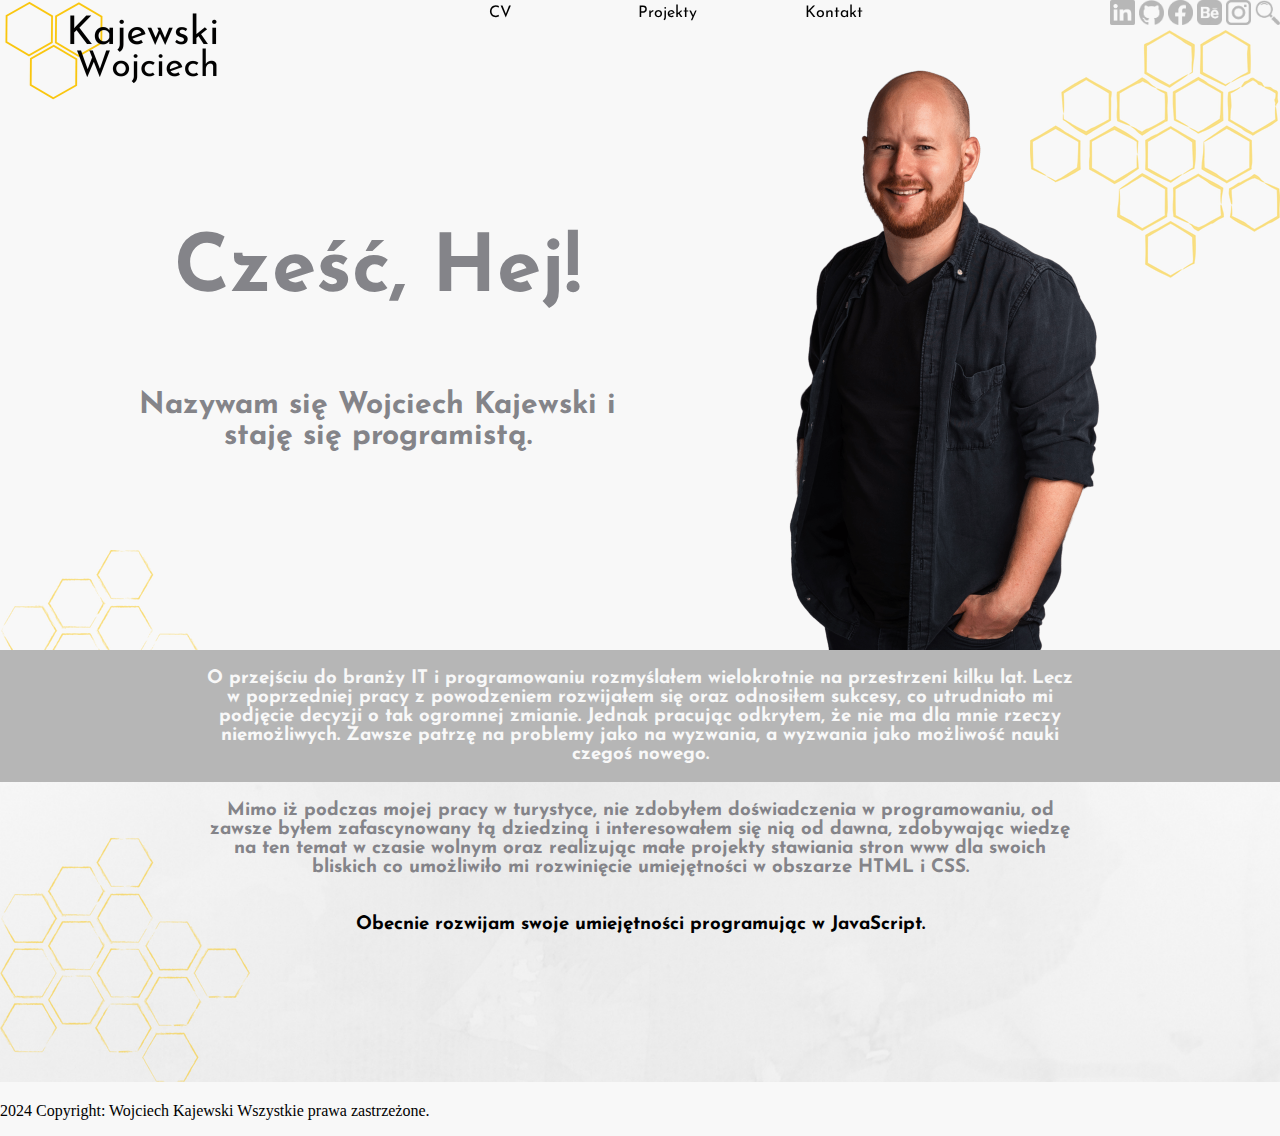
==== index.html @ 6ad24936 "Add files via upload" ====
<!DOCTYPE html>
<html lang="pl">
<head>
    <meta charset="UTF-8">
    <meta name="viewport" content="width=device-width, initial-scale=1.0">
    <link rel="stylesheet" href="https://fonts.googleapis.com/css2?family=Josefin+Sans&display=swap">
    <title>Wojciech Kajewski</title>
    <link rel="stylesheet" href="style.css" />
    <script src="app.js"></script>
</head>
<body>
    <header>
        <div class="logo">
            <img src="logo_kajewski2.png" alt="logotyp" height="100px">
        </div>

            <div class="menu">
           
                <a href="cv.html" class="menu">CV</a>
            
                <a href="y" class="menu">Projekty</a>
                
                <a href="z" class="menu">Kontakt</a>
            
            </div>

        <div class="icon">
            <a href="https://www.linkedin.com/in/wojciech-kajewski-02330b27a/">
                <img src="logo_linked.png" class="icon" alt="logo-linkedin" /></a>
            <a href="https://github.com/Kajo92">
                <img src="logo_github.png" class="icon" alt="logo-github" /></a>
            <a href="https://www.facebook.com/wojciech.kajewski">
                <img src="logo_facebook.png" class="icon" alt="logo-facebook" /></a>
            <a href="https://www.behance.net/wojcieckajewsk">
                <img src="logo_behance.png" class="icon" alt="logo-behance" /></a>
            <a href="https://www.instagram.com/wojciechkajewski/">
                <img src="logo_insta.png" class="icon" alt="logo-insta" /></a>
            <a href="https://www.google.com/search?q=Wojciech+Kajewski&oq=Wojciech+Kajewski&gs_lcrp=EgZjaHJvbWUyBggAEEUYOTIGCAEQRRhBMgYIAhBFGDwyBggDEEUYPdIBCTM2OTJqMWoxNagCALACAA&sourceid=chrome&ie=UTF-8">
                <img src="icon_loupe.png" class="icon" alt="icon-loupe"/></a>
        </div>
        
    </header>

    <main>
        <div class="container">
            <div class="text">
                <h1>Cześć, Hej!</h1>
                <h2>Nazywam się Wojciech Kajewski i <br>staję się programistą.</h2>
            </div>
            <div class="photo">
                <img src="person_wojciech.png" alt="person-wojciech" height="600px">
            </div>
            <div class="honey1">
                <img src="honey1.png" alt="honey">
            </div>
        </div>
            
        <div class="honey2">
            <img src="honey2.png" alt="honey">
        </div>
        
        <div class="text2">
            <h3>O przejściu do branży IT i programowaniu rozmyślałem wielokrotnie na przestrzeni kilku lat. Lecz w poprzedniej pracy z powodzeniem rozwijałem się oraz odnosiłem sukcesy, co utrudniało mi podjęcie decyzji o tak ogromnej zmianie. Jednak pracując odkryłem, że nie ma dla mnie rzeczy niemożliwych. Zawsze patrzę na problemy jako na wyzwania, a wyzwania jako możliwość nauki czegoś nowego. </h3>
        </div>
        
        <div class="background-text">
            <div class="text3">
             <h3>Mimo iż podczas mojej pracy w turystyce, nie zdobyłem doświadczenia w programowaniu, od zawsze byłem zafascynowany tą dziedziną i interesowałem się nią od dawna, zdobywając wiedzę na ten temat w czasie wolnym oraz realizując małe projekty stawiania stron www dla swoich bliskich co umożliwiło mi rozwinięcie umiejętności w obszarze HTML i CSS.</h3>
            </div>

            <div class="text4">
             <h3>Obecnie rozwijam swoje umiejętności programując w JavaScript.</h3>
            </div>
        </div>

        <div class="honey3">
            <img src="honey3.png" alt="honey">
        </div>

    </main>

    <footer>

        <div class="footer">
        <p>2024 Copyright: Wojciech Kajewski Wszystkie prawa zastrzeżone.</p>
        </div>

    </div>
    </footer>
</body>
</html>
---- style.css ----
body {
    margin: 0 auto; /* ustawia element w centrum strony (opcjonalne) */
    background-color: #F8F8F8; /* kolor tła */
  }

  /* --------------------------CSS HEADER--------------------------------------------*/

header {
    display: flex;
    justify-content: space-between;
    height: 25px;
    background-color: #F8F8F8;
    width: 100%; /*- SZTYWNY HEADER*/
    position: fixed; /* SZTYWNY HEADER*/
  }

  a {
    text-decoration: none; /* Usunięcie podkreślenia */
    color: inherit; /* Dziedziczenie koloru od rodzica (może być dostosowane) */
    font-family: 'Josefin Sans', sans-serif;
  }


  .menu {
    display: flex;
    justify-content: space-around;
    align-items: center;
    width: 500px
 }


  .icon {
    height: 25px;
  }  

/* --------------------------CSS MAIN--------------------------------------------*/

  .container {
    font-family: 'Josefin Sans', sans-serif;
    display: flex;
    justify-content: space-between;
  }

  .text{
    display: flex;
    justify-content: center;
    align-items: center;
    text-align: center;
    flex-direction: column;
    width: 800px;
  }

  h1 {
    font-size: 80px;
    font-weight: bold;
    color: #848489;
  }

  h2 {
    font-size: 30px;
    color: #848489;
  }

  .photo {
    margin-top: 50px;
  }

  .honey1 {
    margin-top: 30px;
    margin-left: -150px;
  }

  .honey2 {
    margin-top: -104px;
    padding-bottom: 24px;
  }

  .text2 {
    display: flex;
    justify-content: center;
    text-align: center;
    align-items: center;
    font-family: 'Josefin Sans', sans-serif;
    background-color: #B6B6B6;
    color: #F8F8F8;
    margin-top: -28px;
    padding-left: 200px;
    padding-right: 200px;
  }

  .text3 {
    color: #848489;
    padding-left: 200px;
    padding-right: 200px;
  }

  .background-text {
    height: 300px;
    display: flex;
    flex-direction: column;
    text-align: center;
    font-family: 'Josefin Sans', sans-serif;
    background-image: url('background-photo.jpg');
    background-size: cover; /* Dopasuj obraz do rozmiaru kontenera */
  }

  .honey3 {
    margin-top: -250px;
  }

  /* --------------------------CSS FOOTER--------------------------------------------*/

  .footer {
    display: flex;
  }
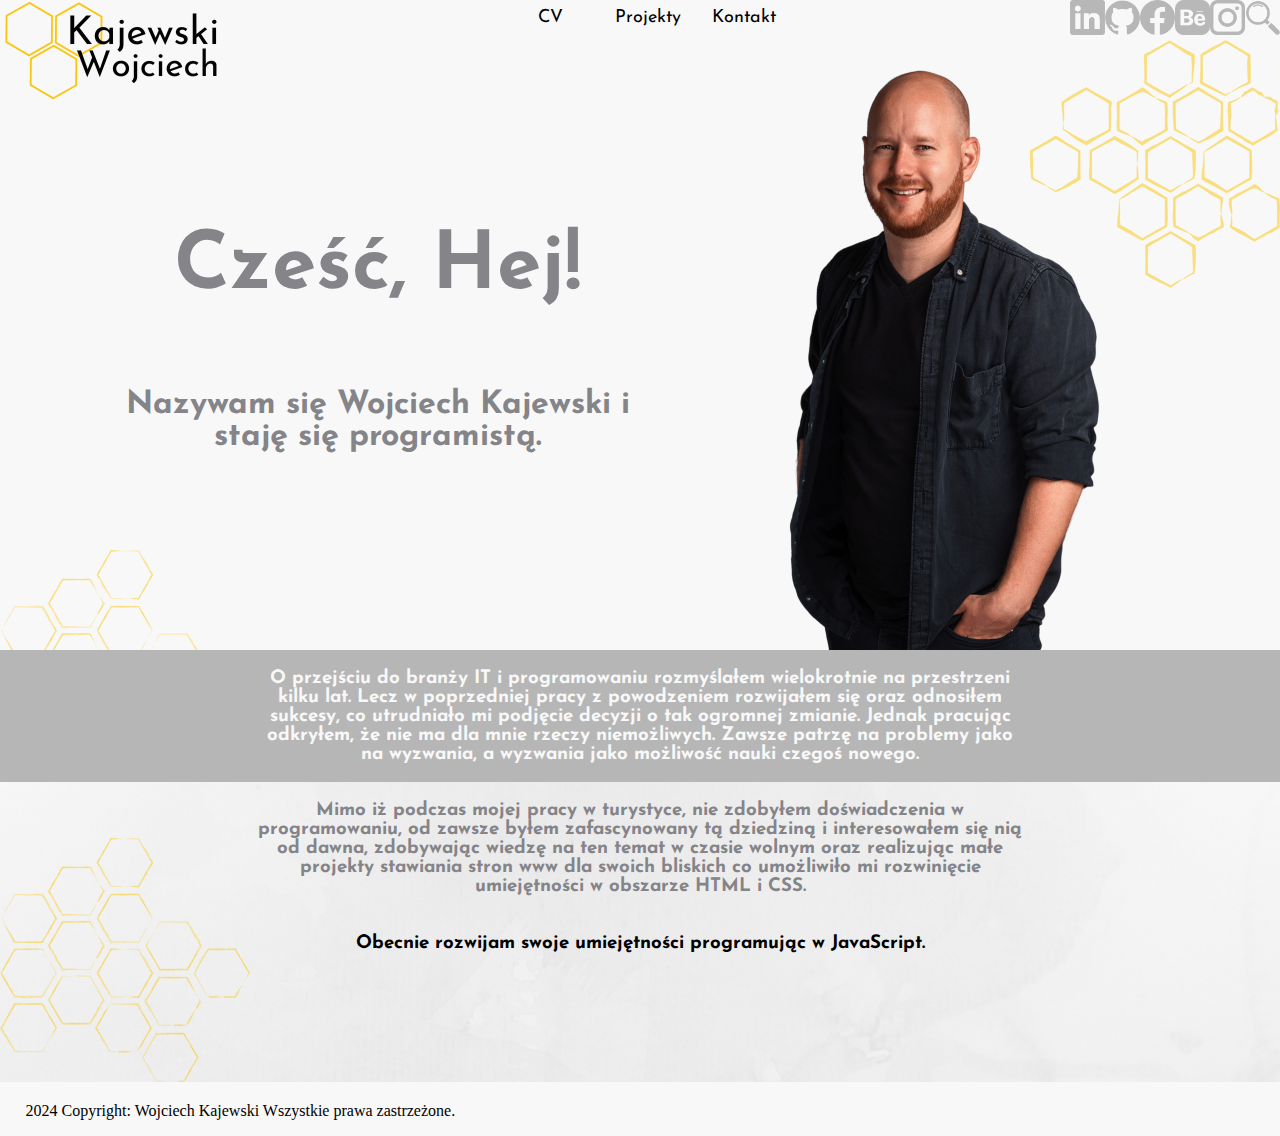
==== commit 6a1a0876: "Add files via upload" ====
--- a/index.html
+++ b/index.html
@@ -14,16 +14,25 @@
             <img src="logo_kajewski2.png" alt="logotyp" height="100px">
         </div>
 
-            <div class="menu">
+        <div class="menu">
+            <a href="cv.html" class="menu">CV</a>
+            <div class="dropdown">
+                <button class="dropbtn">Projekty</button>
+                <div class="dropdown-content">
+                    <a href="#">Strona Silvae Via (html/CSS)</a>
+                    <a href="#">Strona OCT (WordPress)</a>
+                    <a href="#">Strona Beni pizza (Word Press)</a>
+                </div>
+            </div>
+            
+            
+            <a href="z" class="menu">Kontakt</a>
+            </div>
+            
+            
            
-                <a href="cv.html" class="menu">CV</a>
-            
-                <a href="y" class="menu">Projekty</a>
-                
-                <a href="z" class="menu">Kontakt</a>
-            
-            </div>
-
+        </div>
+          
         <div class="icon">
             <a href="https://www.linkedin.com/in/wojciech-kajewski-02330b27a/">
                 <img src="logo_linked.png" class="icon" alt="logo-linkedin" /></a>
--- a/style.css
+++ b/style.css
@@ -1,14 +1,17 @@
 body {
+    width: 100%;
     margin: 0 auto; /* ustawia element w centrum strony (opcjonalne) */
     background-color: #F8F8F8; /* kolor tła */
-  }
+    width: 100%;
+}
+    
 
   /* --------------------------CSS HEADER--------------------------------------------*/
 
 header {
     display: flex;
     justify-content: space-between;
-    height: 25px;
+    height: 35px;
     background-color: #F8F8F8;
     width: 100%; /*- SZTYWNY HEADER*/
     position: fixed; /* SZTYWNY HEADER*/
@@ -18,23 +21,88 @@
     text-decoration: none; /* Usunięcie podkreślenia */
     color: inherit; /* Dziedziczenie koloru od rodzica (może być dostosowane) */
     font-family: 'Josefin Sans', sans-serif;
+    font-size: large;
   }
+ 
+ 
+  .menu {
+    display: flex;    
+    justify-content: center;
+    align-items: center;
+    width: 30%;
+ }
+
+ .menu a:hover {
+ text-decoration:underline;
+
+ }
+
+ 
+
+ .icon {
+  display: flex;
+  height: 35px;
+}  
+
+/*-------------------------------PROJECT ACCORDIONS---------------*/
 
 
-  .menu {
-    display: flex;
-    justify-content: space-around;
-    align-items: center;
-    width: 500px
- }
+ .dropdown {
+  float: left;
+  overflow: hidden;
+  
+}
 
+.dropdown .dropbtn {
+  font-size: large;
+  border: none;
+  outline: none;
+  color: white;
+  background-color: inherit;
+  font-family: inherit;
+  margin: 0;
+  text-decoration: none; /* Usunięcie podkreślenia */
+  color: inherit; /* Dziedziczenie koloru od rodzica (może być dostosowane) */
+  font-family: 'Josefin Sans', sans-serif;
+}
 
-  .icon {
-    height: 25px;
-  }  
+.navbar a, .dropdown-content a {
+  float: none;
+  display: block;
+  text-align: left;
+}
+
+.dropdown-content {
+  display: none;
+  position: absolute;
+  background-color: #f9f9f9;
+  min-width: 160px;
+  box-shadow: 0px 8px 16px 0px rgba(0,0,0,0.2);
+  z-index: 1;
+}
+
+.dropdown-content a {
+  color: black;
+  padding: 12px 16px;
+  text-decoration: none;
+  display: block;
+  text-align: left;
+}
+
+.dropdown-content a:hover {
+  background-color: #ddd;
+}
+
+.dropdown:hover .dropdown-content {
+  display: block;
+}
 
 /* --------------------------CSS MAIN--------------------------------------------*/
 
+  main{
+    width: fit-content;
+  }
+  
   .container {
     font-family: 'Josefin Sans', sans-serif;
     display: flex;
@@ -47,17 +115,17 @@
     align-items: center;
     text-align: center;
     flex-direction: column;
-    width: 800px;
+    width: 100%;
   }
 
   h1 {
-    font-size: 80px;
+    font-size: 500%;
     font-weight: bold;
     color: #848489;
   }
 
   h2 {
-    font-size: 30px;
+    font-size: 200%;
     color: #848489;
   }
 
@@ -66,7 +134,7 @@
   }
 
   .honey1 {
-    margin-top: 30px;
+    margin-top: 40px;
     margin-left: -150px;
   }
 
@@ -84,14 +152,18 @@
     background-color: #B6B6B6;
     color: #F8F8F8;
     margin-top: -28px;
-    padding-left: 200px;
-    padding-right: 200px;
+    padding-left: 20%;
+    padding-right: 20%;
   }
 
   .text3 {
+    display: flex;
+    justify-content: center;
+    text-align: center;
+    align-items: center;
     color: #848489;
-    padding-left: 200px;
-    padding-right: 200px;
+    padding-left: 20%;
+    padding-right: 20%;
   }
 
   .background-text {
@@ -110,6 +182,8 @@
 
   /* --------------------------CSS FOOTER--------------------------------------------*/
 
-  .footer {
+  footer {
     display: flex;
+    white-space: nowrap;
+    margin-left: 2%;
   }
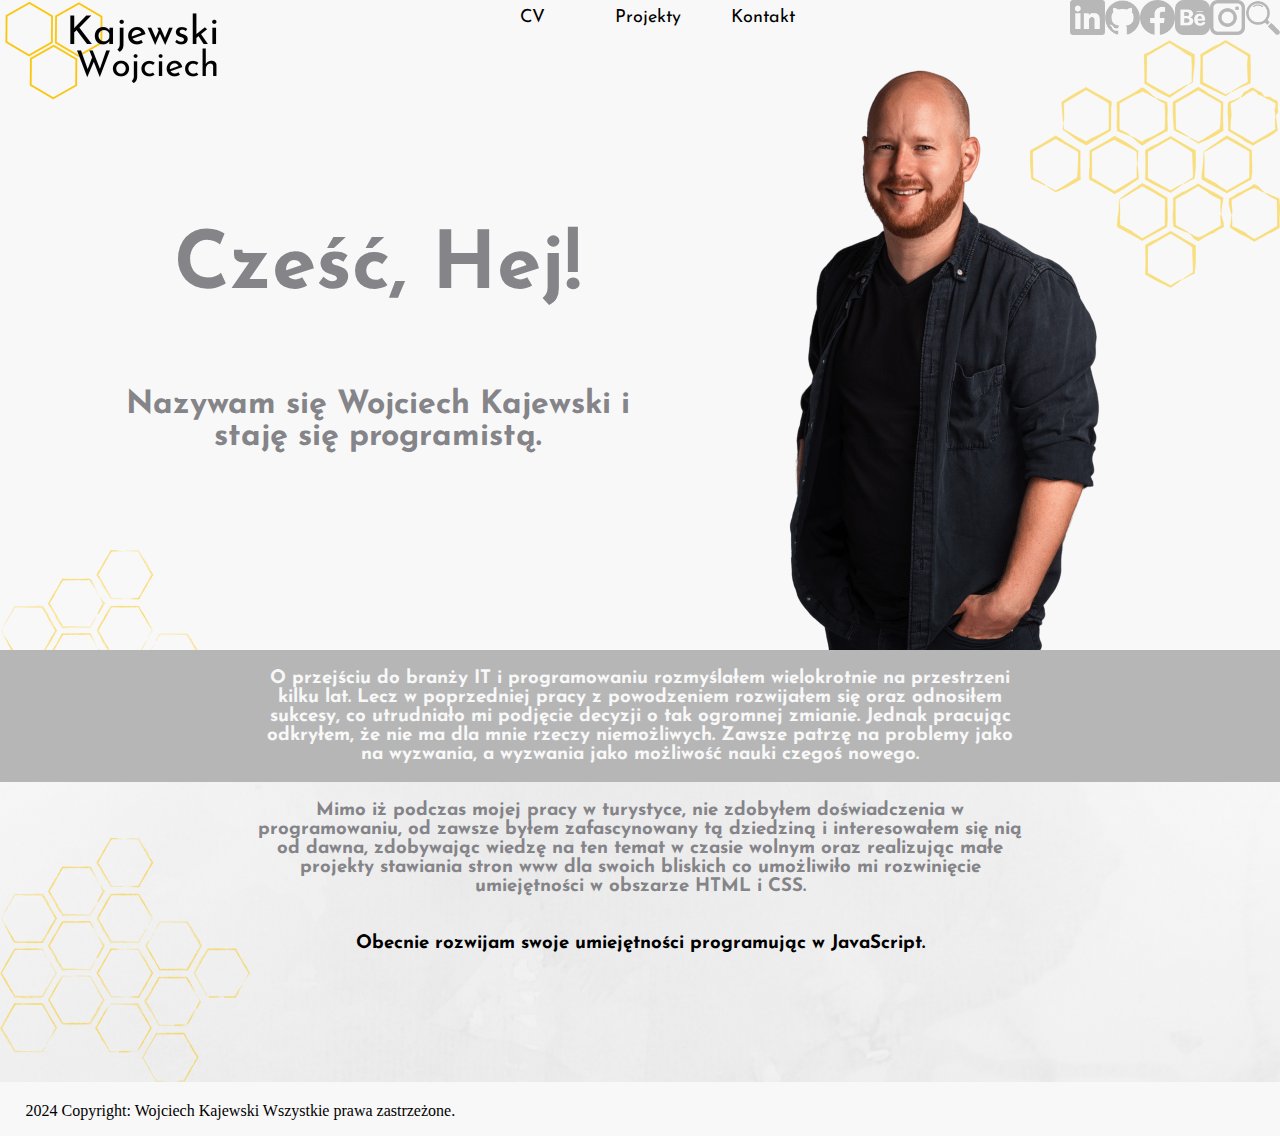
==== commit fb67f106: "Merge branch 'master' of https://github.com/Kajo92/Page-about-me" ====
--- a/index.html
+++ b/index.html
@@ -1,100 +1,91 @@
-<!DOCTYPE html>
-<html lang="pl">
-<head>
-    <meta charset="UTF-8">
-    <meta name="viewport" content="width=device-width, initial-scale=1.0">
-    <link rel="stylesheet" href="https://fonts.googleapis.com/css2?family=Josefin+Sans&display=swap">
-    <title>Wojciech Kajewski</title>
-    <link rel="stylesheet" href="style.css" />
-    <script src="app.js"></script>
-</head>
-<body>
-    <header>
-        <div class="logo">
-            <img src="logo_kajewski2.png" alt="logotyp" height="100px">
-        </div>
-
-        <div class="menu">
-            <a href="cv.html" class="menu">CV</a>
-            <div class="dropdown">
-                <button class="dropbtn">Projekty</button>
-                <div class="dropdown-content">
-                    <a href="#">Strona Silvae Via (html/CSS)</a>
-                    <a href="#">Strona OCT (WordPress)</a>
-                    <a href="#">Strona Beni pizza (Word Press)</a>
-                </div>
-            </div>
-            
-            
-            <a href="z" class="menu">Kontakt</a>
-            </div>
-            
-            
-           
-        </div>
-          
-        <div class="icon">
-            <a href="https://www.linkedin.com/in/wojciech-kajewski-02330b27a/">
-                <img src="logo_linked.png" class="icon" alt="logo-linkedin" /></a>
-            <a href="https://github.com/Kajo92">
-                <img src="logo_github.png" class="icon" alt="logo-github" /></a>
-            <a href="https://www.facebook.com/wojciech.kajewski">
-                <img src="logo_facebook.png" class="icon" alt="logo-facebook" /></a>
-            <a href="https://www.behance.net/wojcieckajewsk">
-                <img src="logo_behance.png" class="icon" alt="logo-behance" /></a>
-            <a href="https://www.instagram.com/wojciechkajewski/">
-                <img src="logo_insta.png" class="icon" alt="logo-insta" /></a>
-            <a href="https://www.google.com/search?q=Wojciech+Kajewski&oq=Wojciech+Kajewski&gs_lcrp=EgZjaHJvbWUyBggAEEUYOTIGCAEQRRhBMgYIAhBFGDwyBggDEEUYPdIBCTM2OTJqMWoxNagCALACAA&sourceid=chrome&ie=UTF-8">
-                <img src="icon_loupe.png" class="icon" alt="icon-loupe"/></a>
-        </div>
-        
-    </header>
-
-    <main>
-        <div class="container">
-            <div class="text">
-                <h1>Cześć, Hej!</h1>
-                <h2>Nazywam się Wojciech Kajewski i <br>staję się programistą.</h2>
-            </div>
-            <div class="photo">
-                <img src="person_wojciech.png" alt="person-wojciech" height="600px">
-            </div>
-            <div class="honey1">
-                <img src="honey1.png" alt="honey">
-            </div>
-        </div>
-            
-        <div class="honey2">
-            <img src="honey2.png" alt="honey">
-        </div>
-        
-        <div class="text2">
-            <h3>O przejściu do branży IT i programowaniu rozmyślałem wielokrotnie na przestrzeni kilku lat. Lecz w poprzedniej pracy z powodzeniem rozwijałem się oraz odnosiłem sukcesy, co utrudniało mi podjęcie decyzji o tak ogromnej zmianie. Jednak pracując odkryłem, że nie ma dla mnie rzeczy niemożliwych. Zawsze patrzę na problemy jako na wyzwania, a wyzwania jako możliwość nauki czegoś nowego. </h3>
-        </div>
-        
-        <div class="background-text">
-            <div class="text3">
-             <h3>Mimo iż podczas mojej pracy w turystyce, nie zdobyłem doświadczenia w programowaniu, od zawsze byłem zafascynowany tą dziedziną i interesowałem się nią od dawna, zdobywając wiedzę na ten temat w czasie wolnym oraz realizując małe projekty stawiania stron www dla swoich bliskich co umożliwiło mi rozwinięcie umiejętności w obszarze HTML i CSS.</h3>
-            </div>
-
-            <div class="text4">
-             <h3>Obecnie rozwijam swoje umiejętności programując w JavaScript.</h3>
-            </div>
-        </div>
-
-        <div class="honey3">
-            <img src="honey3.png" alt="honey">
-        </div>
-
-    </main>
-
-    <footer>
-
-        <div class="footer">
-        <p>2024 Copyright: Wojciech Kajewski Wszystkie prawa zastrzeżone.</p>
-        </div>
-
-    </div>
-    </footer>
-</body>
+<!DOCTYPE html>
+<html lang="pl">
+<head>
+    <meta charset="UTF-8">
+    <meta name="viewport" content="width=device-width, initial-scale=1.0">
+    <link rel="stylesheet" href="https://fonts.googleapis.com/css2?family=Josefin+Sans&display=swap">
+    <title>Wojciech Kajewski</title>
+    <link rel="stylesheet" href="style.css" />
+    <script src="app.js"></script>
+</head>
+<body>
+    <header>
+        <div class="logo">
+            <img src="logo_kajewski2.png" alt="logotyp" height="100px">
+        </div>
+
+            <div class="menu">
+           
+                <a href="cv.html" class="menu">CV</a>
+            
+                <a href="y" class="menu">Projekty</a>
+                
+                <a href="z" class="menu">Kontakt</a>
+            
+            </div>
+
+        <div class="icon">
+            <a href="https://www.linkedin.com/in/wojciech-kajewski-02330b27a/">
+                <img src="logo_linked.png" class="icon" alt="logo-linkedin" /></a>
+            <a href="https://github.com/Kajo92">
+                <img src="logo_github.png" class="icon" alt="logo-github" /></a>
+            <a href="https://www.facebook.com/wojciech.kajewski">
+                <img src="logo_facebook.png" class="icon" alt="logo-facebook" /></a>
+            <a href="https://www.behance.net/wojcieckajewsk">
+                <img src="logo_behance.png" class="icon" alt="logo-behance" /></a>
+            <a href="https://www.instagram.com/wojciechkajewski/">
+                <img src="logo_insta.png" class="icon" alt="logo-insta" /></a>
+            <a href="https://www.google.com/search?q=Wojciech+Kajewski&oq=Wojciech+Kajewski&gs_lcrp=EgZjaHJvbWUyBggAEEUYOTIGCAEQRRhBMgYIAhBFGDwyBggDEEUYPdIBCTM2OTJqMWoxNagCALACAA&sourceid=chrome&ie=UTF-8">
+                <img src="icon_loupe.png" class="icon" alt="icon-loupe"/></a>
+        </div>
+        
+    </header>
+
+    <main>
+        <div class="container">
+            <div class="text">
+                <h1>Cześć, Hej!</h1>
+                <h2>Nazywam się Wojciech Kajewski i <br>staję się programistą.</h2>
+            </div>
+            <div class="photo">
+                <img src="person_wojciech.png" alt="person-wojciech" height="600px">
+            </div>
+            <div class="honey1">
+                <img src="honey1.png" alt="honey">
+            </div>
+        </div>
+            
+        <div class="honey2">
+            <img src="honey2.png" alt="honey">
+        </div>
+        
+        <div class="text2">
+            <h3>O przejściu do branży IT i programowaniu rozmyślałem wielokrotnie na przestrzeni kilku lat. Lecz w poprzedniej pracy z powodzeniem rozwijałem się oraz odnosiłem sukcesy, co utrudniało mi podjęcie decyzji o tak ogromnej zmianie. Jednak pracując odkryłem, że nie ma dla mnie rzeczy niemożliwych. Zawsze patrzę na problemy jako na wyzwania, a wyzwania jako możliwość nauki czegoś nowego. </h3>
+        </div>
+        
+        <div class="background-text">
+            <div class="text3">
+             <h3>Mimo iż podczas mojej pracy w turystyce, nie zdobyłem doświadczenia w programowaniu, od zawsze byłem zafascynowany tą dziedziną i interesowałem się nią od dawna, zdobywając wiedzę na ten temat w czasie wolnym oraz realizując małe projekty stawiania stron www dla swoich bliskich co umożliwiło mi rozwinięcie umiejętności w obszarze HTML i CSS.</h3>
+            </div>
+
+            <div class="text4">
+             <h3>Obecnie rozwijam swoje umiejętności programując w JavaScript.</h3>
+            </div>
+        </div>
+
+        <div class="honey3">
+            <img src="honey3.png" alt="honey">
+        </div>
+
+    </main>
+
+    <footer>
+
+        <div class="footer">
+        <p>2024 Copyright: Wojciech Kajewski Wszystkie prawa zastrzeżone.</p>
+        </div>
+
+    </div>
+    </footer>
+</body>
 </html>--- a/style.css
+++ b/style.css
@@ -1,189 +1,189 @@
-body {
-    width: 100%;
-    margin: 0 auto; /* ustawia element w centrum strony (opcjonalne) */
-    background-color: #F8F8F8; /* kolor tła */
-    width: 100%;
-}
-    
-
-  /* --------------------------CSS HEADER--------------------------------------------*/
-
-header {
-    display: flex;
-    justify-content: space-between;
-    height: 35px;
-    background-color: #F8F8F8;
-    width: 100%; /*- SZTYWNY HEADER*/
-    position: fixed; /* SZTYWNY HEADER*/
-  }
-
-  a {
-    text-decoration: none; /* Usunięcie podkreślenia */
-    color: inherit; /* Dziedziczenie koloru od rodzica (może być dostosowane) */
-    font-family: 'Josefin Sans', sans-serif;
-    font-size: large;
-  }
- 
- 
-  .menu {
-    display: flex;    
-    justify-content: center;
-    align-items: center;
-    width: 30%;
- }
-
- .menu a:hover {
- text-decoration:underline;
-
- }
-
- 
-
- .icon {
-  display: flex;
-  height: 35px;
-}  
-
-/*-------------------------------PROJECT ACCORDIONS---------------*/
-
-
- .dropdown {
-  float: left;
-  overflow: hidden;
-  
-}
-
-.dropdown .dropbtn {
-  font-size: large;
-  border: none;
-  outline: none;
-  color: white;
-  background-color: inherit;
-  font-family: inherit;
-  margin: 0;
-  text-decoration: none; /* Usunięcie podkreślenia */
-  color: inherit; /* Dziedziczenie koloru od rodzica (może być dostosowane) */
-  font-family: 'Josefin Sans', sans-serif;
-}
-
-.navbar a, .dropdown-content a {
-  float: none;
-  display: block;
-  text-align: left;
-}
-
-.dropdown-content {
-  display: none;
-  position: absolute;
-  background-color: #f9f9f9;
-  min-width: 160px;
-  box-shadow: 0px 8px 16px 0px rgba(0,0,0,0.2);
-  z-index: 1;
-}
-
-.dropdown-content a {
-  color: black;
-  padding: 12px 16px;
-  text-decoration: none;
-  display: block;
-  text-align: left;
-}
-
-.dropdown-content a:hover {
-  background-color: #ddd;
-}
-
-.dropdown:hover .dropdown-content {
-  display: block;
-}
-
-/* --------------------------CSS MAIN--------------------------------------------*/
-
-  main{
-    width: fit-content;
-  }
-  
-  .container {
-    font-family: 'Josefin Sans', sans-serif;
-    display: flex;
-    justify-content: space-between;
-  }
-
-  .text{
-    display: flex;
-    justify-content: center;
-    align-items: center;
-    text-align: center;
-    flex-direction: column;
-    width: 100%;
-  }
-
-  h1 {
-    font-size: 500%;
-    font-weight: bold;
-    color: #848489;
-  }
-
-  h2 {
-    font-size: 200%;
-    color: #848489;
-  }
-
-  .photo {
-    margin-top: 50px;
-  }
-
-  .honey1 {
-    margin-top: 40px;
-    margin-left: -150px;
-  }
-
-  .honey2 {
-    margin-top: -104px;
-    padding-bottom: 24px;
-  }
-
-  .text2 {
-    display: flex;
-    justify-content: center;
-    text-align: center;
-    align-items: center;
-    font-family: 'Josefin Sans', sans-serif;
-    background-color: #B6B6B6;
-    color: #F8F8F8;
-    margin-top: -28px;
-    padding-left: 20%;
-    padding-right: 20%;
-  }
-
-  .text3 {
-    display: flex;
-    justify-content: center;
-    text-align: center;
-    align-items: center;
-    color: #848489;
-    padding-left: 20%;
-    padding-right: 20%;
-  }
-
-  .background-text {
-    height: 300px;
-    display: flex;
-    flex-direction: column;
-    text-align: center;
-    font-family: 'Josefin Sans', sans-serif;
-    background-image: url('background-photo.jpg');
-    background-size: cover; /* Dopasuj obraz do rozmiaru kontenera */
-  }
-
-  .honey3 {
-    margin-top: -250px;
-  }
-
-  /* --------------------------CSS FOOTER--------------------------------------------*/
-
-  footer {
-    display: flex;
-    white-space: nowrap;
-    margin-left: 2%;
-  }
+body {
+    width: 100%;
+    margin: 0 auto; /* ustawia element w centrum strony (opcjonalne) */
+    background-color: #F8F8F8; /* kolor tła */
+    width: 100%;
+}
+    
+
+  /* --------------------------CSS HEADER--------------------------------------------*/
+
+header {
+    display: flex;
+    justify-content: space-between;
+    height: 35px;
+    background-color: #F8F8F8;
+    width: 100%; /*- SZTYWNY HEADER*/
+    position: fixed; /* SZTYWNY HEADER*/
+  }
+
+  a {
+    text-decoration: none; /* Usunięcie podkreślenia */
+    color: inherit; /* Dziedziczenie koloru od rodzica (może być dostosowane) */
+    font-family: 'Josefin Sans', sans-serif;
+    font-size: large;
+  }
+ 
+ 
+  .menu {
+    display: flex;    
+    justify-content: center;
+    align-items: center;
+    width: 30%;
+ }
+
+ .menu a:hover {
+ text-decoration:underline;
+
+ }
+
+ 
+
+ .icon {
+  display: flex;
+  height: 35px;
+}  
+
+/*-------------------------------PROJECT ACCORDIONS---------------*/
+
+
+ .dropdown {
+  float: left;
+  overflow: hidden;
+  
+}
+
+.dropdown .dropbtn {
+  font-size: large;
+  border: none;
+  outline: none;
+  color: white;
+  background-color: inherit;
+  font-family: inherit;
+  margin: 0;
+  text-decoration: none; /* Usunięcie podkreślenia */
+  color: inherit; /* Dziedziczenie koloru od rodzica (może być dostosowane) */
+  font-family: 'Josefin Sans', sans-serif;
+}
+
+.navbar a, .dropdown-content a {
+  float: none;
+  display: block;
+  text-align: left;
+}
+
+.dropdown-content {
+  display: none;
+  position: absolute;
+  background-color: #f9f9f9;
+  min-width: 160px;
+  box-shadow: 0px 8px 16px 0px rgba(0,0,0,0.2);
+  z-index: 1;
+}
+
+.dropdown-content a {
+  color: black;
+  padding: 12px 16px;
+  text-decoration: none;
+  display: block;
+  text-align: left;
+}
+
+.dropdown-content a:hover {
+  background-color: #ddd;
+}
+
+.dropdown:hover .dropdown-content {
+  display: block;
+}
+
+/* --------------------------CSS MAIN--------------------------------------------*/
+
+  main{
+    width: fit-content;
+  }
+  
+  .container {
+    font-family: 'Josefin Sans', sans-serif;
+    display: flex;
+    justify-content: space-between;
+  }
+
+  .text{
+    display: flex;
+    justify-content: center;
+    align-items: center;
+    text-align: center;
+    flex-direction: column;
+    width: 100%;
+  }
+
+  h1 {
+    font-size: 500%;
+    font-weight: bold;
+    color: #848489;
+  }
+
+  h2 {
+    font-size: 200%;
+    color: #848489;
+  }
+
+  .photo {
+    margin-top: 50px;
+  }
+
+  .honey1 {
+    margin-top: 40px;
+    margin-left: -150px;
+  }
+
+  .honey2 {
+    margin-top: -104px;
+    padding-bottom: 24px;
+  }
+
+  .text2 {
+    display: flex;
+    justify-content: center;
+    text-align: center;
+    align-items: center;
+    font-family: 'Josefin Sans', sans-serif;
+    background-color: #B6B6B6;
+    color: #F8F8F8;
+    margin-top: -28px;
+    padding-left: 20%;
+    padding-right: 20%;
+  }
+
+  .text3 {
+    display: flex;
+    justify-content: center;
+    text-align: center;
+    align-items: center;
+    color: #848489;
+    padding-left: 20%;
+    padding-right: 20%;
+  }
+
+  .background-text {
+    height: 300px;
+    display: flex;
+    flex-direction: column;
+    text-align: center;
+    font-family: 'Josefin Sans', sans-serif;
+    background-image: url('background-photo.jpg');
+    background-size: cover; /* Dopasuj obraz do rozmiaru kontenera */
+  }
+
+  .honey3 {
+    margin-top: -250px;
+  }
+
+  /* --------------------------CSS FOOTER--------------------------------------------*/
+
+  footer {
+    display: flex;
+    white-space: nowrap;
+    margin-left: 2%;
+  }
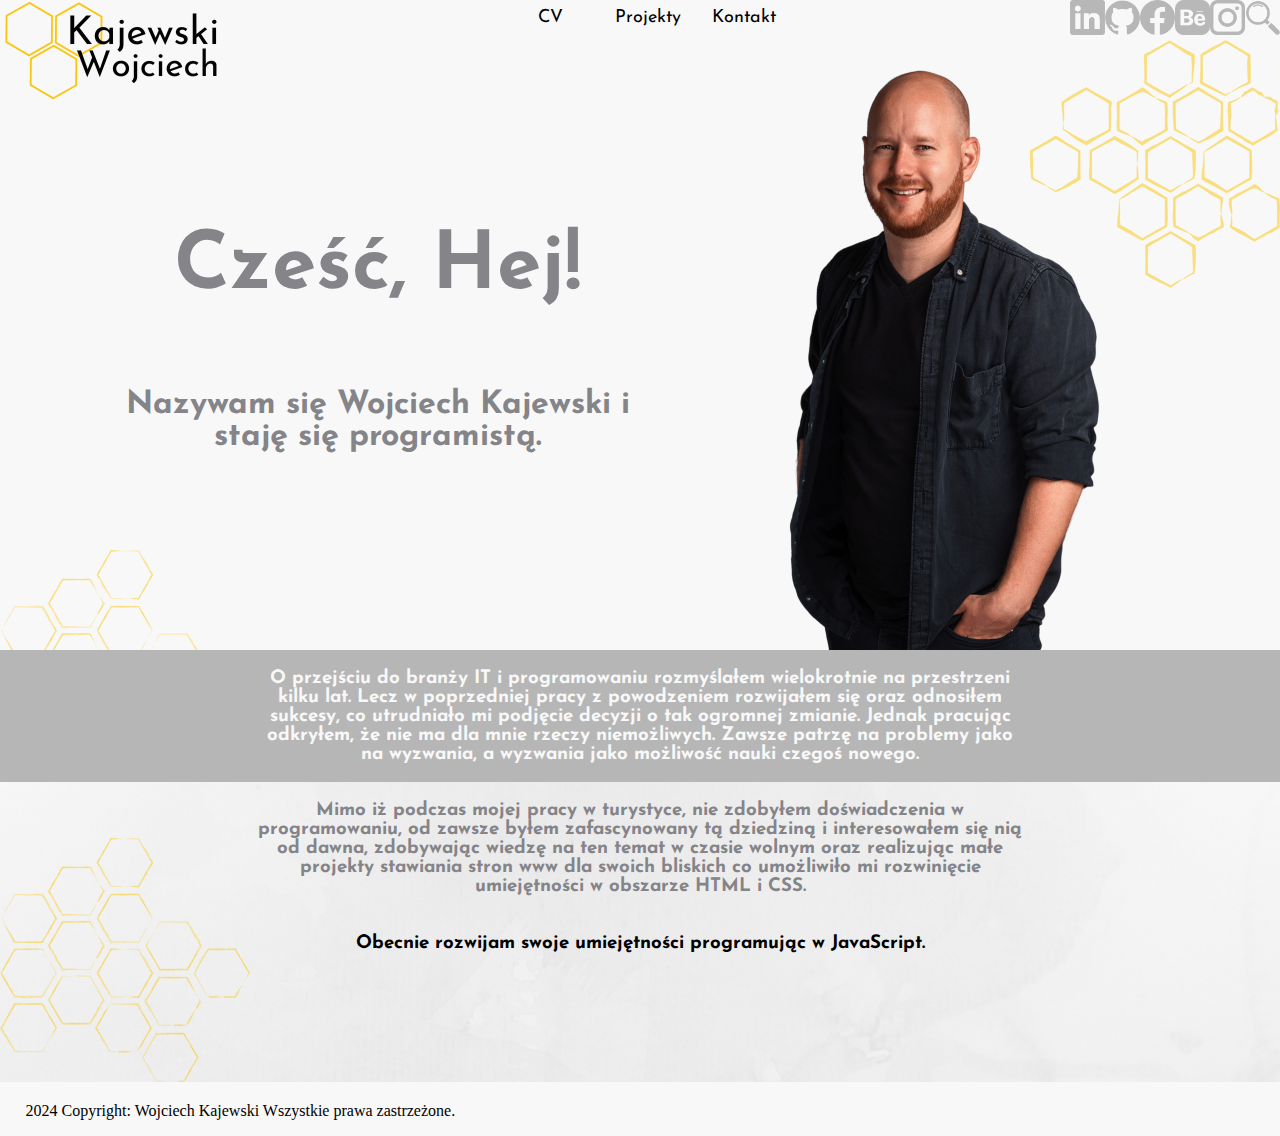
==== commit c3f1a5f9: "git push" ====
--- a/index.html
+++ b/index.html
@@ -14,16 +14,25 @@
             <img src="logo_kajewski2.png" alt="logotyp" height="100px">
         </div>
 
-            <div class="menu">
+        <div class="menu">
+            <a href="cv.html" class="menu">CV</a>
+            <div class="dropdown">
+                <button class="dropbtn">Projekty</button>
+                <div class="dropdown-content">
+                    <a href="https://kajo92.github.io/SilvaeVia/">Strona Silvae Via (html/CSS)</a>
+                    <a href="https://oct.net.pl/">Strona OCT (WordPress)</a>
+                    <a href="https://benipizza.pl/">Strona Beni pizza (Word Press)</a>
+                </div>
+            </div>
+            
+            
+            <a href="z" class="menu">Kontakt</a>
+            </div>
+            
+            
            
-                <a href="cv.html" class="menu">CV</a>
-            
-                <a href="y" class="menu">Projekty</a>
-                
-                <a href="z" class="menu">Kontakt</a>
-            
-            </div>
-
+        </div>
+          
         <div class="icon">
             <a href="https://www.linkedin.com/in/wojciech-kajewski-02330b27a/">
                 <img src="logo_linked.png" class="icon" alt="logo-linkedin" /></a>
--- a/style.css
+++ b/style.css
@@ -186,4 +186,4 @@
     display: flex;
     white-space: nowrap;
     margin-left: 2%;
-  }
+  }